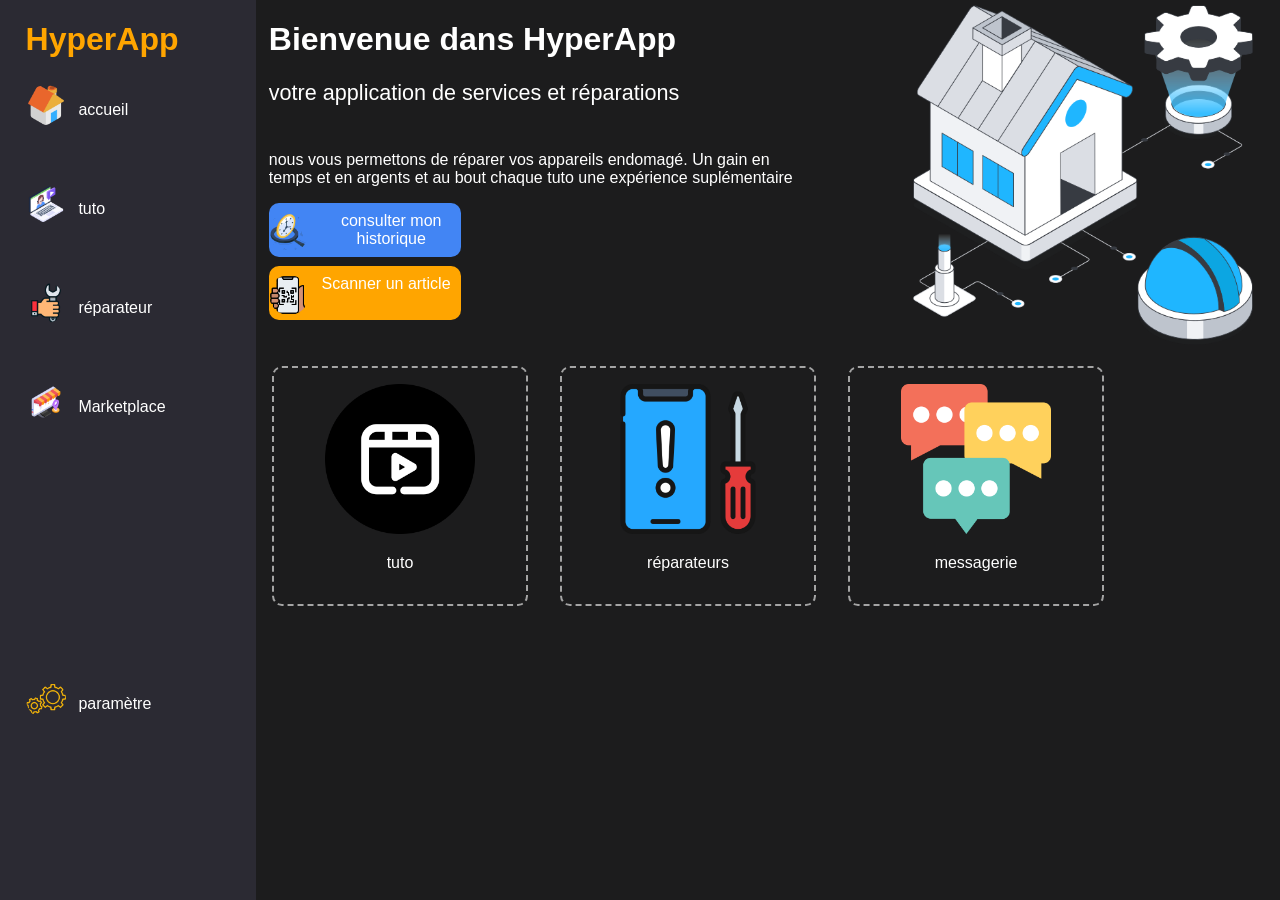
==== index.html @ 46a5c95a "Rename application.html to index.html" ====
<!DOCTYPE html>
<html lang="fr">
<head>
    <link rel="stylesheet" href="css/affiche-option1.css">
    <link rel="stylesheet" href="css/affiche-option2.css">
    <link rel="stylesheet" href="css/default-app.css">
    <link rel="stylesheet" href="css/barre-menu-option.CSS">
    <link rel="shortcut icon" href="image/service-de-reparation.png" type="image/x-icon">
    <link rel="stylesheet" href="https://unpkg.com/leaflet@1.9.4/dist/leaflet.css"/>
    <link rel="stylesheet" href="https://unpkg.com/leaflet-routing-machine@latest/dist/leaflet-routing-machine.css"/>
    <script src="https://unpkg.com/leaflet-routing-machine@latest/dist/leaflet-routing-machine.js"></script>
    <script src="https://unpkg.com/leaflet@1.9.4/dist/leaflet.js"></script>
    <meta charset="UTF-8">
    <meta name="viewport" content="width=device-width, initial-scale=1.0">
    <title>HyperApp</title>
</head>
<body>
    <div class="container">
        <div class="barre-menu-principal">
            <h1 class="logoName">HyperApp</h1>
            <div class="global-button-option-principal">
                <div class="button-option-principal standart-button pointer " id="accueil">
                    <img src="image/page-daccueil.png" alt="" class="default-img">
                    <p class="default-text">accueil</p>
                </div>
                <div class="button-option-principal standart-button pointer" id="tuto">
                    <img src="image/tutoriels-videos(1).png" alt="" class="default-img">
                    <p class="default-text">tuto</p>
                </div>
                <div class="button-option-principal standart-button pointer" id="reparateurBtn">
                    <img src="image/reparation.png" alt="" class="default-img">
                    <p class="default-text">réparateur</p>
                </div><div class="button-option-principal standart-button pointer" id="marketplaceBtn">
                    <img src="image/marche-en-ligne.png" alt="" class="default-img">
                    <p class="default-text">Marketplace</p>
                </div>
            </div>
            <div class="parametre-button standart-button button-option-principal">
                <img src="image/parametre.png" alt="" class="default-img">
                <p class="default-text">paramètre</p>
            </div>
        </div>
        <div class="contenu-option-principal">
            <div class="option1" id="option1">
                <div class="parti-entete" style="display: flex;">
                    <div class="entete-universel" style="color: white;">
                        <h1 style="" class="classic-entete">Bienvenue dans  HyperApp</h1>
                        <p class="normal-text" style="margin-bottom: 5vh;">
                            votre application de services et réparations
                        </p>
                        <p>
                            nous vous permettons de réparer vos appareils endomagé. Un gain en <br>
                            temps et en argents et au bout chaque tuto une expérience suplémentaire
                        </p>
                        <div class="normal-butt-blue">
                            <img src="image/historique-des-recherches.png" alt="" class="default-img">
                            consulter mon historique
                        </div>
                        <div class="normal-butt-orange">
                            <img src="image/scanner-le-code.png" alt="" class="default-img">
                            Scanner un article
                        </div>
                    </div>
                    <img src="image/reparation-a-domicile.png" alt="" style="max-width: 350px;width: auto;max-height: 350px;height:auto ;margin-left: 9vw;">
                </div>
                <div class="porte-option-principal flex">
                    <div class="butt-porte-option-principal">
                        <img src="image/bobines.png" alt="" class="standart-img">
                        <p>tuto</p>
                    </div>
                    <div class="butt-porte-option-principal">
                        <img src="image/reparation-de-telephones-portables.png" alt="" class="standart-img">
                        <p>réparateurs</p>
                    </div>
                    <div class="butt-porte-option-principal">
                        <img src="image/discuter.png" alt="" class="standart-img">
                        <p>messagerie</p>
                    </div>
                </div>
            </div>
            <div class="option2" id="option2">
                <header class="entete-universel flex color-orange header" style="border-bottom: solid gray 1px;">
                    <h2>Tutoreiels</h2>
                    <div class="barre_de_recherche flex">
                        <input type="search" class="input_barre_recherche" placeholder="rechercher un Tutoreiel">
                        <div class="submit">
                            <img src="image/recherche.png" alt="" class="standart-search">
                        </div>
                    </div>
                    <div class="special-button-border-gray pointer" style="margin-left: 7vw;margin-top: 2vh; width: 8vw;text-align: center;">
                        Ajouter un tuto
                    </div>
                </header>
                <div class="affiche-tuto  corps">
                    <div class="flex">
                        <div class="butt-option-reparation-pop reparation-sector-electro pointer" >
                            <h2>électronique</h2>
                        </div>
                        <div class="butt-option-reparation-pop reparation-sector-plomb pointer" >
                            <h2>plomberie</h2>
                        </div>
                        <div class="butt-option-reparation-pop reparation-sector-mecano pointer">
                            <h2>mécanique</h2>
                        </div>
                        <div class="butt-option-reparation-pop pointer reparation-sector-autre">
                            <h2>autre</h2>
                        </div>
                    </div>
                    <h3 class="margin-left">Demande populaire</h3>
                    <div class="flex overflow-x-hover modern-scroll">
                        <div class="tuto-demander" style="background-image: url(image/telephone-mobile.png);">
                            <H3>reparer</H3>
                            <H2>Téléphone</H2>
                        </div>
                        <div class="tuto-demander" style="background-image: url(image/frigo.png);">
                            <H3>reparer</H3>
                            <H2>Refrégirateur</H2>
                        </div>
                        <div class="tuto-demander" style="background-image: url(image/ordinateur-portable.png);">
                            <H3>reparer</H3>
                            <H2>ordinateur</H2>
                        </div>
                        <div class="tuto-demander" style="background-image: url(image/haut-parleur-de-musique.png);">
                            <H3>reparer</H3>
                            <H2>haut parleur</H2>
                        </div>
                        <div class="tuto-demander" style="background-image: url(image/television.png);">
                            <H3>reparer</H3>
                            <H2>télévision</H2>
                        </div>
                    </div>
                    <h3 class="margin-left">Video populaire</h3>
                    <div class="flex">
                        <div class="espace-video-tuto margin-left">
                            <div class="video-tuto">

                            </div>
                            <div class="flex">
                                <h3 class="nom-video-tuto">
                                    nom vidéo
                                </h3>
                                <div class="flex">
                                        <div class="date-post-video" style="margin-left: 20vw;margin-top: 2vh;">
                                            il y a 0 sec
                                        </div>
                                </div>
                            </div>
                            <div class="flex">
                                <div class="user-info-made-post flex">
                                    <img src="" alt="" class="default-img" style="border: solid gray 1px;margin-right: 0.2vw;">
                                </div>
                                    <p class="user-info-video margin-right">
                                            non utilisateur
                                    </p>
                                <div class="flex dis-like-user-info " style="background: gray;" >
                                    
                                </div>
                            </div>
                        </div>
                        <div class="espace-video-tuto margin-left">
                            <div class="video-tuto">

                            </div>
                            <div class="flex">
                                <h3 class="nom-video-tuto">
                                    nom vidéo
                                </h3>
                                <div class="flex">
                                        <div class="date-post-video" style="margin-left: 20vw;margin-top: 2vh;">
                                            il y a 0 sec
                                        </div>
                                </div>
                            </div>
                            <div class="flex">
                                <div class="user-info-made-post flex">
                                    <img src="" alt="" class="default-img" style="border: solid gray 1px;margin-right: 0.2vw;">
                                </div>
                                    <p class="user-info-video margin-right">
                                            non utilisateur
                                    </p>
                                <div class="flex dis-like-user-info " style="background: gray;" >
                                    
                                </div>
                            </div>
                        </div>
                    </div>
                    <div class="flex">
                        <div class="espace-video-tuto margin-left">
                            <div class="video-tuto">

                            </div>
                            <div class="flex">
                                <h3 class="nom-video-tuto">
                                    nom vidéo
                                </h3>
                                <div class="flex">
                                        <div class="date-post-video" style="margin-left: 20vw;margin-top: 2vh;">
                                            il y a 0 sec
                                        </div>
                                </div>
                            </div>
                            <div class="flex">
                                <div class="user-info-made-post flex">
                                    <img src="" alt="" class="default-img" style="border: solid gray 1px;margin-right: 0.2vw;">
                                </div>
                                    <p class="user-info-video margin-right">
                                            non utilisateur
                                    </p>
                                <div class="flex dis-like-user-info " style="background: gray;" >
                                    
                                </div>
                            </div>
                        </div>
                                                <div class="espace-video-tuto margin-left">
                            <div class="video-tuto">

                            </div>
                            <div class="flex">
                                <h3 class="nom-video-tuto">
                                    nom vidéo
                                </h3>
                                <div class="flex">
                                        <div class="date-post-video" style="margin-left: 20vw;margin-top: 2vh;">
                                            il y a 0 sec
                                        </div>
                                </div>
                            </div>
                            <div class="flex">
                                <div class="user-info-made-post flex">
                                    <img src="" alt="" class="default-img" style="border: solid gray 1px;margin-right: 0.2vw;">
                                </div>
                                    <p class="user-info-video margin-right">
                                            non utilisateur
                                    </p>
                                <div class="flex dis-like-user-info " style="background: gray;" >
                                    
                                </div>
                            </div>
                        </div>
                    </div>
                    <div class="flex">
                        <div class="espace-video-tuto margin-left">
                            <div class="video-tuto">

                            </div>
                            <div class="flex">
                                <h3 class="nom-video-tuto">
                                    nom vidéo
                                </h3>
                                <div class="flex">
                                        <div class="date-post-video" style="margin-left: 20vw;margin-top: 2vh;">
                                            il y a 0 sec
                                        </div>
                                </div>
                            </div>
                            <div class="flex">
                                <div class="user-info-made-post flex">
                                    <img src="" alt="" class="default-img" style="border: solid gray 1px;margin-right: 0.2vw;">
                                </div>
                                    <p class="user-info-video margin-right">
                                            non utilisateur
                                    </p>
                                <div class="flex dis-like-user-info " style="background: gray;" >
                                    
                                </div>
                            </div>
                        </div>
                        <div class="espace-video-tuto margin-left">
                            <div class="video-tuto">

                            </div>
                            <div class="flex">
                                <h3 class="nom-video-tuto">
                                    nom vidéo
                                </h3>
                                <div class="flex">
                                        <div class="date-post-video" style="margin-left: 20vw;margin-top: 2vh;">
                                            il y a 0 sec
                                        </div>
                                </div>
                            </div>
                            <div class="flex">
                                <div class="user-info-made-post flex">
                                    <img src="" alt="" class="default-img" style="border: solid gray 1px;margin-right: 0.2vw;">
                                </div>
                                    <p class="user-info-video margin-right">
                                            non utilisateur
                                    </p>
                                <div class="flex dis-like-user-info " style="background: gray;" >
                                    
                                </div>
                            </div>
                        </div>
                    </div>
                </div>
            </div>
            <div class="option3" id="option3">
                <header class="entete-universel flex color-orange header" style="border-bottom: solid gray 1px;">
                    <h2>Réparateurs</h2>
                    <div class="barre_de_recherche flex">
                        <input type="search" class="input_barre_recherche" placeholder="rechercher un réparateur">
                        <div class="submit">
                            <img src="image/recherche.png" alt="" class="standart-search">
                        </div>
                    </div>
                    <div class="special-button-border-gray pointer" style="margin-left: 7vw;margin-top: 2vh; width: 8vw;text-align: center;">
                        devenir réparateur
                    </div>
                </header>
                <div class="corps">
                    <div class="trouver-reparateurs-proche margin-left" style="padding: 1vh; margin-top: 2.5vh;">
                        <p class="margin-left">trouver un réparateur proche de chez vous</p>
                        <div class="flex margin-left">
                            <select class="filtre">
                                <option value="" class="option-categorie-secteur">tous secteur</option>
                                <option value="" class="option-categorie-secteur">éléctronique</option>
                                <option value="" class="option-categorie-secteur">mécanique</option>
                                <option value="" class="option-categorie-secteur">plomberie</option>
                                <option value="" class="option-categorie-secteur">autre</option>
                            </select>
                             <select class="filtre">
                                <option value="" class="option-categorie-secteur">niveau</option>
                                <option value="" class="option-categorie-secteur">débutant</option>
                                <option value="" class="option-categorie-secteur">intermédiaire</option>
                                <option value="" class="option-categorie-secteur">expert</option>
                                <option value="" class="option-categorie-secteur">vétéran</option>
                            </select>
                             <select class="filtre">
                                <option value="" class="option-categorie-secteur">notation</option>
                                <option value="" class="option-categorie-secteur">1 étoile</option>
                                <option value="" class="option-categorie-secteur">2 étoiles</option>
                                <option value="" class="option-categorie-secteur">3 étoiles</option>
                                <option value="" class="option-categorie-secteur">4 étoiles</option>
                                <option value="" class="option-categorie-secteur">5 étoiles</option>
                            </select>
                             <select class="filtre">
                                <option value="" class="option-categorie-secteur">distance</option>
                                <option value="" class="option-categorie-secteur">0 à 1km</option>
                                <option value="" class="option-categorie-secteur">1 à 5km</option>
                                <option value="" class="option-categorie-secteur">5 à 10km</option>
                                <option value="" class="option-categorie-secteur">plus</option>
                            </select>
                            <select class="filtre">
                                <option value="" class="option-categorie-secteur">buget</option>
                                <option value="" class="option-categorie-secteur">négociable</option>
                                <option value="" class="option-categorie-secteur">raisonnable</option>
                                <option value="" class="option-categorie-secteur">moyen</option>
                                <option value="" class="option-categorie-secteur">cher</option>
                            </select>
                            <button class="search " style="width: 10vw;text-align: center;outline: none;border-radius: 15px;border: none;color: white;background-color: orange;"> 
                                rechercher
                            </button>
                        </div>
                    </div>
                    <h3 style="margin-left: 2vw;color: orange;">carte</h3>
                    <div class="flex">
                        <div class="carte" id="carte">

                        </div>
                        <div class="modif-carte">
                            <DIv  style="width: 50px;height: 50px;background-color: #1c1c1d;justify-content: center;align-items: center;border-radius: 999px;margin-left: 2vw;margin-top: 2vh;">
                                <img src="image/broches-de-localisation.png" alt="se localiser" class="se-localiser" id="se-localiser">
                            </DIv>
                        </div>
                    </div>
                    <h3 class="margin-left color-orange">
                        résultats
                    </h3>
                    <div class="flex">
                        <div class="profil-reparateur visit-card ">
                            <div class="flex">
                                <img src="image/homme.png" alt="" class="profil-img" style="border: 1px solid gray;">
                                <div>
                                    <h2 style="margin: 0px; width: 20vw;">TOM CRUZ</h4>
                                    <H4 style="margin: 0px; margin-top: 0.5vh;">mécanique</H2>
                                        
                                </div>
                                <img src="image/verifie.png" alt="profil vérifier" class="profil-verifier">
                            </div>
                            <div class="flex" >
                                <div class="flex etoile">
                                    <img src="image/etoile(3).png" alt="" class="etoile-notation">
                                    <img src="image/etoile(3).png" alt="" class="etoile-notation">
                                    <img src="image/etoile(3).png" alt="" class="etoile-notation">
                                    <img src="image/etoile(3).png" alt="" class="etoile-notation">
                                    <img src="image/etoile(3).png" alt="" class="etoile-notation">
                                </div>
                                <div class="note">5.0</div>
                                <img src="image/signet.png" alt="" class="add-favoris">
                                
                            </div>
                            <p>ninvau: <span class="underline" id="niveau-rep">expert</span></p>
                            <p>budget: <span class="underline">négociable</span></p>
                            <div class="flex">
                                <button class="special-button-border-gray extreme-margin">
                                    entrer en contact
                                </button>
                                <button class="special-button-border-gray margin-left">
                                    consulter 
                                    profil
                                </button>
                            </div>
                        </div>
                         <div class="profil-reparateur visit-card ">
                            <div class="flex">
                                <img src="image/petite-fille.png" alt="" class="profil-img" style="border: 1px solid gray;">
                                <div>
                                    <h2 style="margin: 0px; width: 20vw;">laurette Mbida</h4>
                                    <H4 style="margin: 0px; margin-top: 0.5vh;">électronique</H2>
                                        
                                </div>
                                <img src="image/verifie.png" alt="profil vérifier" class="profil-verifier">
                            </div>
                            <div class="flex">
                                <div class="flex etoile">
                                    <img src="image/etoile(3).png" alt="" class="etoile-notation">
                                    <img src="image/etoile(3).png" alt="" class="etoile-notation">
                                    <img src="image/etoile(3).png" alt="" class="etoile-notation">
                                    <img src="image/etoile(3).png" alt="" class="etoile-notation">
                                    <img src="image/etoile(3).png" alt="" class="etoile-notation">
                                </div>
                                <div class="note">5.0</div>
                                <img src="image/signet.png" alt="" class="add-favoris">
                                
                            </div>
                            <p>ninvau: <span class="underline" id="niveau-rep">expert</span></p>
                            <p>budget: <span class="underline">moyen</span></p>
                            <div class="flex">
                                <button class="special-button-border-gray extreme-margin">
                                    entrer en contact
                                </button>
                                <button class="special-button-border-gray margin-left">
                                    consulter 
                                    profil
                                </button>
                            </div>
                        </div>
                    </div>
                                        <div class="flex">
                        <div class="profil-reparateur visit-card ">
                            <div class="flex">
                                <img src="image/petite-fille.png" alt="" class="profil-img" style="border: 1px solid gray;">
                                <div>
                                    <h2 style="margin: 0px; width: 20vw;">ARLETTE QUEEN</h4>
                                    <H4 style="margin: 0px; margin-top: 0.5vh;">électronique</H2>
                                        
                                </div>
                                <img src="image/verifie.png" alt="profil vérifier" class="profil-verifier">
                            </div>
                            <div class="flex">
                                <div class="flex etoile">
                                    <img src="image/etoile(3).png" alt="" class="etoile-notation">
                                    <img src="image/etoile(3).png" alt="" class="etoile-notation">
                                    <img src="image/etoile(3).png" alt="" class="etoile-notation">
                                    <img src="image/etoile(3).png" alt="" class="etoile-notation">
                                    <img src="image/etoile(3).png" alt="" class="etoile-notation">
                                </div>
                                <div class="note">5.0</div>
                                <img src="image/signet.png" alt="" class="add-favoris">
                                
                            </div>
                            <p>ninvau: <span class="underline" id="niveau-rep">expert</span></p>
                            <p>budget: <span class="underline">négociable</span></p>
                            <div class="flex">
                                <button class="special-button-border-gray extreme-margin">
                                    entrer en contact
                                </button>
                                <button class="special-button-border-gray margin-left">
                                    consulter 
                                    profil
                                </button>
                            </div>
                        </div>
                         <div class="profil-reparateur visit-card ">
                            <div class="flex">
                                <img src="image/homme.png" alt="" class="profil-img" style="border: 1px solid gray;">
                                <div>
                                    <h2 style="margin: 0px; width: 20vw;">KOKI MASTER</h4>
                                    <H4 style="margin: 0px; margin-top: 0.5vh;">plomberie</H2>
                                        
                                </div>
                                <img src="image/verifie.png" alt="profil vérifier" class="profil-verifier">
                            </div>
                            <div class="flex">
                                <div class="flex etoile">
                                    <img src="image/etoile(3).png" alt="" class="etoile-notation">
                                    <img src="image/etoile(3).png" alt="" class="etoile-notation">
                                    <img src="image/etoile(3).png" alt="" class="etoile-notation">
                                    <img src="image/etoile(3).png" alt="" class="etoile-notation">
                                    <img src="image/etoile(3).png" alt="" class="etoile-notation">
                                </div>
                                <div class="note">5.0</div>
                                <img src="image/signet.png" alt="" class="add-favoris">
                                
                            </div>
                            <p>ninvau: <span class="underline" id="niveau-rep">expert</span></p>
                            <p>budget: <span class="underline">moyen</span></p>
                            <div class="flex">
                                <button class="special-button-border-gray extreme-margin">
                                    entrer en contact
                                </button>
                                <button class="special-button-border-gray margin-left">
                                    consulter 
                                    profil
                                </button>
                            </div>
                        </div>
                    </div>
                </div>
            </div>
            <div class="option4" id="option4">
                <header class="entete-universel flex color-orange header" style="border-bottom: solid gray 1px;">
                    <h2>marketplace</h2>
                    <div class="barre_de_recherche flex">
                        <input type="search" class="input_barre_recherche" placeholder="rechercher un article">
                        <div class="submit">
                            <img src="image/recherche.png" alt="" class="standart-search">
                        </div>
                    </div>
                    <div class="special-button-border-gray pointer" style="margin-left: 7vw;margin-top: 2vh; width: 8vw;text-align: center;">
                       mes <br>articles 
                    </div>
                </header>
                <div class="flex ">
                    <div class="margin-left filtre-et-menue">
                        <div class="filtre-option4">
                            <p>trouver l'articles qu'il vous faux</p>
                            <div class="flex">
                                <select name="" id="" class="filtre">
                                    <option value="">Etat</option>
                                    <option value="">noeuf</option>
                                    <option value="">ocasion</option>
                                    <option value="">fin de vie</option>
                                </select>
                                <select name="" id="" class="filtre">
                                    <option value="">type</option>
                                    <option value="">électronique</option>
                                    <option value="">plomberie</option>
                                    <option value="">mécanique</option>
                                    <option value="">autre</option>
                                </select>
                                <select name="" id="" class="filtre">
                                    <option value="">prix</option>
                                    <option value="">10000 fcfa</option>
                                    <option value="">30000 fcfa</option>
                                    <option value="">50000 fcfa</option>
                                    <option value="">100000 fcfa</option>
                                    <option value="">plus</option>
                                </select>
                                <button class="search " style="width: 8vw;text-align: center; background-color: orange; color: white;outline: none; border: none; border-radius: 15px;">
                                    rechercher
                                </button>
                            </div>
                        </div>
                        <div class="menue-defilant">
                            <div class="produit flex">
                                <img src="image/television.png " alt="" class="photo-produit">
                                <div class="nomArticleVendre margin-left" style="">
                                    <h3 class="">
                                        <span id="nomArticleVendre" >
                                            Télevision Samsung LT 
                                        </span>
                                    </h3>
                                    <p>prix: <span class="underline">30000 fcfa</span></p>
                                    <p>état: <span class="underline">ocasion</span></p>
                                    <P>quantité (<span id="quantite">1</span>)</P>
                                </div>
                                <div class="margin-left ">
                                    <button class="acheterArticle ">
                                        commander
                                    </button>
                                    <button class="acheterArticle">
                                        plus d'info
                                    </button>
                                </div>
                            </div>
                            <div class="produit flex">
                                <img src="image/telephone-mobile.png " alt="" class="photo-produit">
                                <div class="nomArticleVendre margin-left" style="">
                                    <h3 class="">
                                        <span id="nomArticleVendre" >
                                            afficheur google pixel 5
                                        </span>
                                    </h3>
                                    <p>prix: <span class="underline">50000 fcfa</span></p>
                                    <p>état: <span class="underline">noeuf</span></p>
                                    <P>quantité (<span id="quantite">10</span>)</P>
                                </div>
                                <div class="margin-left ">
                                    <button class="acheterArticle ">
                                        commander
                                    </button>
                                    <button class="acheterArticle">
                                        plus d'info
                                    </button>
                                </div>
                            </div> 
                            <div class="produit flex">
                                <img src="image/frigo(1).png " alt="" class="photo-produit">
                                <div class="nomArticleVendre margin-left" style="">
                                    <h3 class="">
                                        <span id="nomArticleVendre" >
                                            prigo Samsung frost 
                                        </span>
                                    </h3>
                                    <p>prix: <span class="underline">100000 fcfa</span></p>
                                    <p>état: <span class="underline">ocasion</span></p>
                                    <P>quantité (<span id="quantite">1</span>)</P>
                                </div>
                                <div class="margin-left ">
                                    <button class="acheterArticle ">
                                        commander
                                    </button>
                                    <button class="acheterArticle">
                                        plus d'info
                                    </button>
                                </div>
                            </div>                                                       
                        </div>
                    </div>
                    <div class="panier">
                        <H2 style="text-align: center;margin: 0px;margin-top: 0.5vh;">MON PANIER</H2>
                        <DIV class="contenue-panier">
                            
                        </DIV>
                        <p style="text-align: center; margin-bottom: 0.3vh;">total:<span > 00.0</span>fcfa</p>
                        <div class="flex margin-left">
                            <button class="valider-vider valider">
                                        valider
                            </button>
                            <button class="valider-vider vider">
                                        vider
                            </button>
                        </div>
                    </div>
                </div>
            </div>
        </div>
    </div>
</body>
<script src="js/application_barre_menu.js">
</script>
<script src="js/carteHyperApp.js">
</script>
</html>
---- css/affiche-option1.css ----
/*.butt-porte-option-principal{
    color: white;
    width: 20vw;
    height: auto;
    border: dashed 2px;
    text-align: center;
    margin: 2vh;
    border-radius: 10px;
    margin-left: 1vW;
}*/
.butt-porte-option-principal:hover{
    border: solid white;
    background-color: white;
    opacity: 90%;
    color: black;
    cursor: pointer;
}
#option1{
    display:block;
    overflow-y: scroll;
    overflow-x: hidden;
    /*background-image: url(image/service-de-reparation.png);*/
    background-repeat: no-repeat;
}
.butt-porte-option-principal {
    color: white;
    width: 20vw;
    max-width: 300px;
    min-width: 200px;

    border: 2px dashed rgba(255,255,255,0.6);
    border-radius: 10px;

    text-align: center;
    padding: 1rem;
    margin: 1rem;

    box-sizing: border-box;
}
---- css/affiche-option2.css ----
#option2{
    display: none;
    
}
.header{
    border-bottom: solid gray 1.5 px;
    width: auto;
    height: 11vh;
}
.corps{
    width: 79.vw;
    height: 89vh;
    overflow-y: scroll;
    overflow-x: hidden;
}
.affiche-tuto{
    overflow-y: scroll;
    overflow-x: hidden;
    width: 80vw;
    height: 90vh;
    border: none ;
}
.butt-option-reparation-pop{
    color: white;
    width: 20vw;
    max-width: 300px;
    min-width: 200px;
    border: 2px dashed rgba(255,255,255,0.6);
    border-radius: 10px;

    text-align: center;
    padding: 1rem;
    margin: 1rem;

    box-sizing: border-box;
    background-size: cover;
    background-position: center;
    transition: 0.4s;
}
.reparation-sector-electro:hover{
    background-image: url("image/reparation-de-telephones-portable.png");
    background-size: cover;
    background-position: center;
    cursor: pointer;   
    transform: scale(1.05); 
    color: transparent;
}
.reparation-sector-mecano:hover{
    background-image: url(image/entretien.png);
    background-size: cover;
    background-position: center;
    cursor: pointer;   
    transform: scale(1.05); 
    color: transparent;
}
.reparation-sector-plomb:hover{
    background-image: url(image/reparation\ \(1\).png);
    background-size: cover;
    background-position: center;
    cursor: pointer;   
    transform: scale(1.05); 
    color: transparent;
}
.reparation-sector-autre:hover{
    background-image: url(image/plus.png);
    background-size: cover;
    background-position: center;
    cursor: pointer;   
    transform: scale(1.05); 
    color: transparent;
}
.tuto-demander{
    color: white;
    width: 20vw;
    max-width: 300px;
    min-width: 200px;
    height: 30vh;
    border: solid gray 1px;
    border-radius: 10px;
    padding: 1rem;
    margin: 1rem;
    box-sizing: border-box;
    cursor: pointer;
    transition:  background-image 0.4s ease;
    animation: moi 2S linear alternate;
    box-shadow: 0 0 2px 3px black;
}
@keyframes moi{
    from{
        background-position: center;
        
    }
}
.tuto-demander:hover{
    background-position: center;
    transform: scale(1.05);
    background-size: cover;
}
.overflow-x-hover:hover{
    overflow-x: scroll;
    overscroll-behavior-inline: calc(1);
}
.espace-video-tuto{
    width: 30vw;
    height: auto;
    border: none;

}
.video-tuto{
width: 30vw;
height: 30vh;
background-color: #6d6c73;
border-radius: 10px;
}
---- css/default-app.css ----
html{
    font-family: sans-serif, 'poppins';
    background-color: #2b2a33;
    color: white;
    overflow-y: hidden;
    overflow-x: none;
}
body{
    width: 100vw;
    height: 100vh;
}

.flex{
    display: flex;
}
.modal{
    display: none;
    position:fixed;
    top:0;
    left:0;
    width:100%;
    height:100%;
    background:rgba(0,0,0,0.5);
    justify-content:center;
    align-items:center;
}
.margin-left{
    margin-left: 2vw;
}

.entete-universel{
    font-size: 100%;
    padding-left: 1vw;
}
.normal-text{
    font-size: 135%;
}
/* bouton de la page*/
.special-button-border-gray{
    height: 7vh;
    width: auto;
    border: solid gray 1px;
    border-radius: 10px;
    background: transparent;
    color: white;
}
.special-button-border-gray:hover{
    background-color: orange;
    color: white;
}
.special-button{
    width: 20vh;
    height: auto;
    min-height: 5vh;
    background: linear-gradient(to right, orange ,blue );
    text-align: center;padding-top: 1vh;
    border-radius: 15px;
    cursor: pointer;
}
.circle_butt{
    width: 50px;
    height: 50px;
    border-radius: 999px;
}
.button_default_o{
    background-color: orange;
}
.normal-butt-orange{
    display: flex;
     width: auto;
     max-width: 15vw;
     max-height: 6vh;
    height: auto;
    min-height: 5vh;
    background-color: orange;
    text-align: center;padding-top: 1vh;
    border-radius: 10px;
    cursor: pointer;
    margin-top: 1vh;
    color: white;
    outline: none;
    border: none;
}
.normal-butt-blue{
    display: flex;
    max-width: 15vw;
     width: auto;
    height: auto;
    min-height: 5vh;
    max-height: 6vh;
    background-color: #4285f4;
    text-align: center;
    padding-top: 1vh;
    border-radius: 10px;
    color: white;
}


/*fin boutton*/
/*position*/
.flex{
    display: flex;
}
/*fin position*/
/*standart image*/
.standart-img{
    width: 150px;
    height: 150px;
}
.standart-search{
    margin-top: 0.5vh;
    margin-left: 1vw;
    width: 35px;
    height: 35px;
}
.standart-search:hover{
    background-color: gray;
    border-radius: 999px;
}
/*standart image fin*/
.color-orange{
    color: orange;
}
.modern-scroll::-webkit-scrollbar {
  width: 8px;
}

.modern-scroll::-webkit-scrollbar-track {
  background: #f1f1f1;
  border-radius: 10px;
}

.modern-scroll::-webkit-scrollbar-thumb {
  background: #888;
  border-radius: 10px;
}

.modern-scroll::-webkit-scrollbar-thumb:hover {
  background: #555;
}
.overflow-x{
    overflow-x: scroll;
    overflow-y: hidden;
}
.overflow-y{
    overflow-x: scroll;
    overflow-y: hidden;
}
.container::-webkit-scrollbar-thumb:hover {
  background: #555;
}
.barre_de_recherche{
    margin-top:2vh;
    margin-left: 5vw;
    width: 30vw;
    height: 3vh;
    min-height: 7vh;
    max-height: 10vh;
    border: solid gray 1px;     
    border-radius: 999px;
    /*align-items: center;
    justify-content: center;
    justify-items: center;*/
}
.input_barre_recherche{
    margin-top: 0.5vh;
    margin-left: 2vw;
    color: white;
    background-color: transparent;
    width: 23vw;
    border: none;
    outline: none;
    border-right: solid gray 1px;
    border-right: 23vw;
}
.pointer{
    cursor: pointer;
}
.radius-max{
    border-radius: 999px;
}
.margin-right{
    margin-right: 15vw;

}
.trouver-reparateurs-proche{
    background-color: #2b2a33;
    width: 75vw;
    height: 20vh;
    border-radius: 15px;
}
.filtre{
    width: 10vw;
    height: 10vh;
    margin-right: 2vw;
    background-color: #1c1c1d;
    color: white;
    text-align: center;
    border: none;
    border-radius: 15px;
}
.margin0{
    margin: 0px;
}
/*option3*/
#option3{
    display: none;
}
.carte{
    width: 67vw;
    height: 57vh;
    background-color: gainsboro;
    margin-left: 2vw;
    margin-top: 3vh;
    border-top-left-radius:  15px;
    border-bottom-left-radius: 15px;
}
.modif-carte{
    background-color: #2b2a33;
    width: 8.5vw;
    height: 57vh;
    margin-top: 3vh;
    border-top-right-radius: 15px;
    border-bottom-right-radius: 15px;
}
.se-localiser{
    border-radius: 999px;
    width: 30px;
    height: 30px;
    margin-left: 0.7vw;
    margin-top: 1.5vh;
    cursor: pointer;
}
.visit-card{
background:#1e1e1e;
border-radius:12px;
padding:20px;
transition:0.3s;
margin-left: 2vw;
box-shadow: 0px 0px 2px 3px black;
}

.visit-card:hover{
transform:translateY(-5px);
}
.profil-reparateur{
    width: 30vw;
    height: 40vh;
    background-color: #2b2a33;
    margin-left: 2vw;
    margin-top: 2vh;
    border-radius: 15px;
    padding: 3vh;
}
.profil-img{
    width: 75px;
    height: 75px;
    border: solid 1px;
    border-radius: 999px;
    margin-right: 1vw;
}
/*.visit-card{

border-radius:12px;


box-shadow:0 10px 25px rgba(0,0,0,0.1);

margin:10px;

transition:0.3s;

}

.visit-card:hover{

transform:translateY(-5px);
box-shadow:0 15px 30px rgba(0,0,0,0.2);

}

.
profil-img{

width:60px;
height:60px;

border-radius:50%;

margin-right:10px;

}

.contact-btn{

margin-top:10px;

background:orange;
border:none;

color:white;

padding:8px 12px;

border-radius:8px;

cursor:pointer;

}
*/
.-notation{
    width: 25px;
    height: 25px;
    margin-top: 0.5vh;
}
.note{
    margin-top: 1.5vh;
    margin-left: 0.5vw;
}
.add-favoris{
    margin-right: 0.4vw;
    margin-left: 14vw;
    width: 35px;
    height: 35px;
}
.profil-verifier{
    margin-left: 0vw;
    width: 35px;
    height: 35px;
}
.underline{
    text-decoration: underline;
}
.extreme-margin{
    margin-right: 11vw;
}
.etoile-notation{
    width: 25px;
    height: 25px;
    margin-top: 0.5vh;
}
.etoile{
    width: 30vw;
}
/*option4*/
#option4{
    display: none;
}
.filtre-et-menue{
    height: 89vh;

}
.filtre-option4{
    background: #2b2a33;
    width: 50vw;
    height: 20vh;
    border-radius: 15px;
    padding-left: 2vw;
    padding-top: 0.5vh;
}
.menue-defilant{
    height: 70vh;
    overflow-y: scroll;
    scrollbar-width: auto;
}
/*produit en vente*/
.produit{
    width: 50vw;
    height: 27vh;
    border: solid gray 1px;
    margin-top: 1.5vh;
    border-radius: 15px;
    background-color: #2b2a33; 
}
.photo-produit{
    border-end-start-radius: 15px;
    border-start-start-radius: 15px;
    width: 18vw;
    height: auto;
    border-right: solid gray 1px;
}
.nomArticleVendre{
    width: 40vw;

}
.acheterArticle{
    margin-top: 2vh;
    width: 10vw;
    height: 10vh;
    outline: none;
    border: gray;
    color: orange;
    text-decoration: slategray;
    background-color: #1e1e1e;
    border-radius: 15px;
    
}
.acheterArticle:hover{
    color: white;
    background-color: #555;
}
.margin-top{
    margin-top: 4vh;
}
/*mon panier*/
.panier{
    margin-top: 2vh;
    border: solid gray 1px;
    background-color: #2b2a33;
    margin-left: 1vw;
    width: 30vw;
    border-radius: 15px;
    height: 85vh;
}
.contenue-panier{
    width: auto;
    height: 60vh;
    margin-top: 0.5vh;
    overflow-y: scroll;
    overflow-x: hidden;
    background-color: #1c1c1d;
    border-radius: 05px;
}
.valider-vider{
    width: 7vw;
    height: 5vh;
    outline: none;
    border: none;
    margin: 1vh;
    margin-left: 2vw;
    margin-top: 2vh;
    border-radius: 5px;
    color: orange;
    background-color: #1e1e1e;
}
.vider:hover{
    background-color: red;
    color: white;
}
.valider:hover{
    background-color: #555;
}
---- css/barre-menu-option.CSS ----
html,body{
    height: auto;
    min-height: 100vh;
    max-height: 100vh;
    width: auto;
    min-width: 9Ovw;
    max-width: 100vw;
    font-family: sans-serif , 'poppins';
    margin: 0px;
}
.container{
    display: flex;
}
.barre-menu-principal{
    width: 20vw;
    height: 100vh;
    background-color: #2b2a33;
}
.logoName{
    color: orange;
    margin-left: 2vw;
}
.standart-button{
    background-color: transparent;
    width: auto;
    height: auto;
    color: white;
    margin-left: 2vw;
}
.global-button-option-principal{
    margin-bottom: 25vh;
}
.default-img{
    width: 40px;
    height: 40px;
    border-radius: 999px;
    /*border: solid 1px;*/
    margin-right: 1vw;
}
.button-option-principal{
    display: flex;
    margin-top: 3vh;
    width: 17vw;
    height: 8vh;
}
.button-option-principal:hover{
    transform: scale(1.1);
    background-color:gray;
    border-radius: 10px;
    /*border: dashed 3px  ;*/
}
.onfocus{
    background-color: #1c1c1d;
    border-bottom: solid orange 2px;
    border-radius: 10px;
}
.contenu-option-principal{
    height: 100vh;
    width: 80vw;
    background-color: #1c1c1d;
}
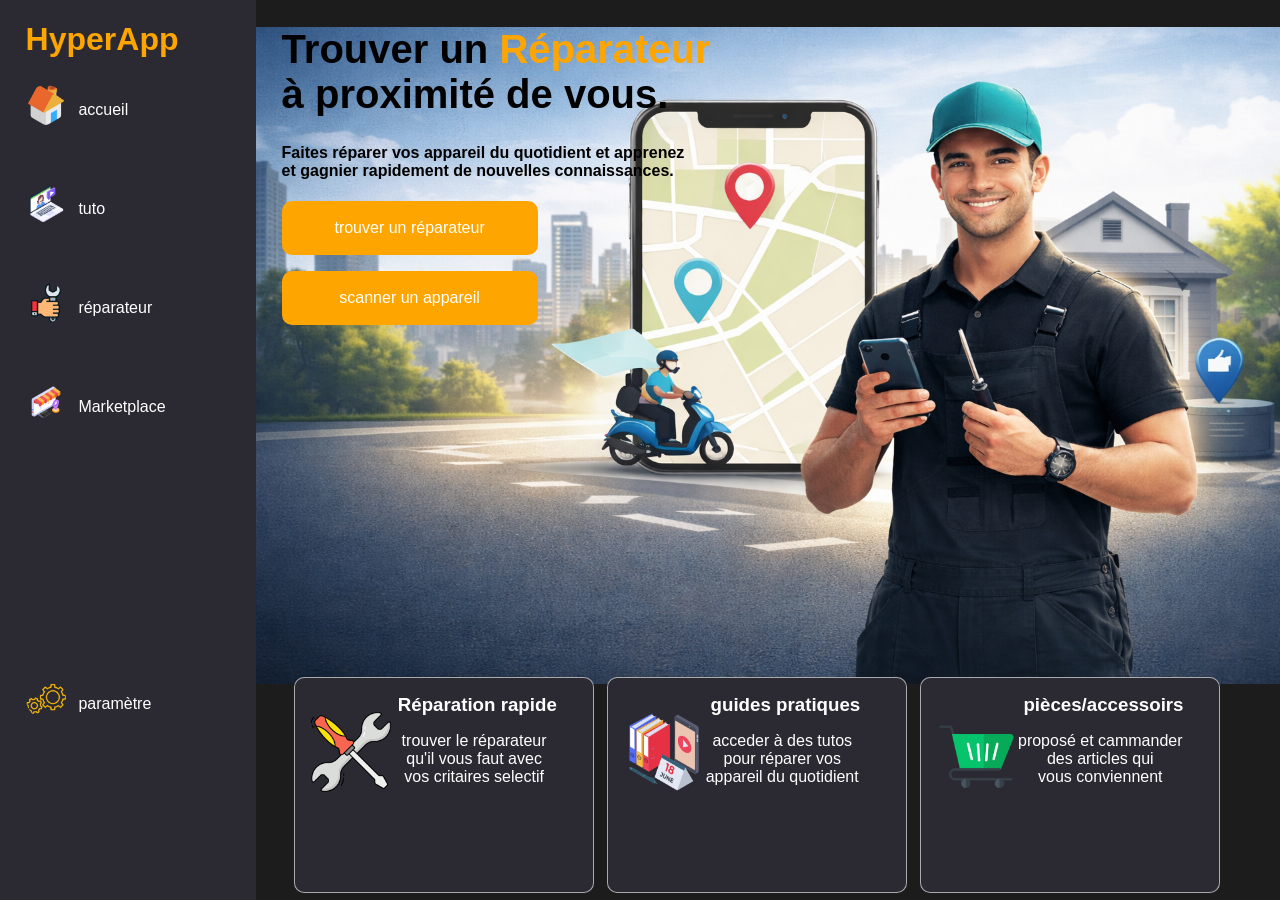
==== commit e5b52716: "modif 18/03/26" ====
--- a/index.html
+++ b/index.html
@@ -41,42 +41,76 @@
             </div>
         </div>
         <div class="contenu-option-principal">
-            <div class="option1" id="option1">
-                <div class="parti-entete" style="display: flex;">
-                    <div class="entete-universel" style="color: white;">
-                        <h1 style="" class="classic-entete">Bienvenue dans  HyperApp</h1>
-                        <p class="normal-text" style="margin-bottom: 5vh;">
-                            votre application de services et réparations
-                        </p>
-                        <p>
-                            nous vous permettons de réparer vos appareils endomagé. Un gain en <br>
-                            temps et en argents et au bout chaque tuto une expérience suplémentaire
-                        </p>
-                        <div class="normal-butt-blue">
-                            <img src="image/historique-des-recherches.png" alt="" class="default-img">
-                            consulter mon historique
-                        </div>
-                        <div class="normal-butt-orange">
-                            <img src="image/scanner-le-code.png" alt="" class="default-img">
-                            Scanner un article
-                        </div>
-                    </div>
-                    <img src="image/reparation-a-domicile.png" alt="" style="max-width: 350px;width: auto;max-height: 350px;height:auto ;margin-left: 9vw;">
-                </div>
-                <div class="porte-option-principal flex">
-                    <div class="butt-porte-option-principal">
-                        <img src="image/bobines.png" alt="" class="standart-img">
-                        <p>tuto</p>
-                    </div>
-                    <div class="butt-porte-option-principal">
-                        <img src="image/reparation-de-telephones-portables.png" alt="" class="standart-img">
-                        <p>réparateurs</p>
-                    </div>
-                    <div class="butt-porte-option-principal">
-                        <img src="image/discuter.png" alt="" class="standart-img">
-                        <p>messagerie</p>
-                    </div>
-                </div>
+            <div id="option1" class="option1">
+                <div class="accueil-prest" style="background-image: url(image/ChatGPT\ Image\ 17\ mars\ 2026\,\ 21_37_26.png);">
+                    <h1 style="font-size: 2.5em;">Trouver un
+                        <span style="color: orange;">
+                            Réparateur 
+                        </span><br> 
+                        à proximité de vous.
+                    </h1>
+                    <h4>Faites réparer vos appareil du quotidient  et apprenez<br> et gagnier rapidement de nouvelles connaissances.</h4>
+                    <div class="new-btn-orange"> trouver un réparateur</div>
+                    <div class="new-btn-orange"> scanner un appareil</div>
+                </div>
+                <div class="flex" style="padding-left: 2.0vw;">
+                    <div class="butt-porte-option-principal flex">
+                        <img src="image/reparer(1).png" alt="" class="img-accueil">
+                        <div >
+                            <h3 style="margin-left: 0.5vw;margin-top: 0px; margin-bottom: 0px;">
+                                Réparation rapide
+                            </h3>
+                            <p>trouver le réparateur <br>
+                            qu'il vous faut avec <br>
+                            vos critaires selectif</p>
+                        </div>
+                    </div>
+                    <div class="butt-porte-option-principal flex">
+                        <img src="image/tutoriels-videos.png" alt="" class="img-accueil">
+                        <div >
+                            <h3 style="margin-left: 0.5vw;margin-top: 0px; margin-bottom: 0px;">
+                                guides pratiques
+                            </h3>
+                            <p>acceder à des tutos<br>
+                            pour réparer vos  <br>
+                            appareil du quotidient</p>
+                        </div>                                           
+                    </div>
+                    <div class="butt-porte-option-principal flex">
+                        <img src="image/panier-dachat.png" alt="" class="img-accueil">
+                        <div >
+                            <h3 style="margin-left: 0.5vw;margin-top: 0px; margin-bottom: 0px;">
+                                pièces/accessoirs
+                            </h3>
+                            <p>proposé et cammander<br>
+                            des articles qui  <br>
+                            vous conviennent</p>
+                        </div>  
+                    </div>
+                </div>
+                <div class="flex">
+                    <h2 style="text-align: center; width: 79vw;">recommandés</h2>
+                </div>
+                <div class="flex margin-left">
+                    <div class="recommandation"  style="background-image: url(image/vecteezy_phone-screen-repair_2100134.jpg);">
+                        <h3>Réparer un</h3>
+                        <h2>smart phone</h2>
+                    </div>
+                    <div class="recommandation">
+                        
+                    </div>
+                </div>
+                <div class="flex margin-left">
+                    <div class="recommandation">
+
+                    </div>
+                    <div class="recommandation">
+                        
+                    </div>
+                </div>
+                <h2 style="text-align: center;width: 79vw;">
+                    pret à commencer ?
+                </h2>
             </div>
             <div class="option2" id="option2">
                 <header class="entete-universel flex color-orange header" style="border-bottom: solid gray 1px;">
@@ -436,8 +470,8 @@
                             </div>
                         </div>
                     </div>
-                                        <div class="flex">
-                        <div class="profil-reparateur visit-card ">
+                    <div class="flex">
+                        <div class="profil-reparateur visit-card">
                             <div class="flex">
                                 <img src="image/petite-fille.png" alt="" class="profil-img" style="border: 1px solid gray;">
                                 <div>
@@ -471,6 +505,7 @@
                                 </button>
                             </div>
                         </div>
+                        
                          <div class="profil-reparateur visit-card ">
                             <div class="flex">
                                 <img src="image/homme.png" alt="" class="profil-img" style="border: 1px solid gray;">
@@ -506,6 +541,7 @@
                             </div>
                         </div>
                     </div>
+                    <div id="add" class="flex"></div>
                 </div>
             </div>
             <div class="option4" id="option4">
--- a/css/affiche-option1.css
+++ b/css/affiche-option1.css
@@ -1,39 +1,82 @@
-/*.butt-porte-option-principal{
+
+#option1{
+    display:block;
+    overflow-y: scroll;
+    overflow-x: hidden;
+    /*background-image: url(image/service-de-reparation.png);*/
+    background-repeat: no-repeat;
+    padding: 0px;
+    width: auto;
+    height: 100vh;
+}
+.butt-porte-option-principal {
     color: white;
     width: 20vw;
-    height: auto;
-    border: dashed 2px;
+    max-width: 300px;
+    min-width: 300px;
+    height: 24vh;
+    border: 1px solid rgba(255,255,255,0.6);
+    border-radius: 10px;
+    margin-top: -7px;
+    margin-left: 1vw;
     text-align: center;
-    margin: 2vh;
-    border-radius: 10px;
-    margin-left: 1vW;
-}*/
+    padding: 1rem;
+
+    background-color: #2b2a33;
+    box-sizing: border-box;
+}
 .butt-porte-option-principal:hover{
     border: solid white;
     background-color: white;
     opacity: 90%;
     color: black;
     cursor: pointer;
+    transform: scale(1.05);
 }
-#option1{
-    display:block;
-    overflow-y: scroll;
-    overflow-x: hidden;
-    /*background-image: url(image/service-de-reparation.png);*/
-    background-repeat: no-repeat;
-}
-.butt-porte-option-principal {
+.new-btn-orange{
+    background-color: orange;
     color: white;
     width: 20vw;
     max-width: 300px;
     min-width: 200px;
 
-    border: 2px dashed rgba(255,255,255,0.6);
+    border: 2px solid rgba(255,165,0,0.6);
     border-radius: 10px;
 
     text-align: center;
     padding: 1rem;
-    margin: 1rem;
-
+    margin: 0rem;
+    margin-top: 1rem;
     box-sizing: border-box;
 }
+.new-btn-orange:hover{
+    background-color: #555;
+    border: none;
+}
+.accueil-prest{
+    width: auto;
+    height: 73vh;
+    background-position: center;
+    background-size: cover;
+    padding-left: 2vw;
+    color: black;
+}
+.img-accueil{
+    margin-top: 2vh;
+    width: 80px;
+    height: 80px;
+}
+hr{
+    margin-top: 3vh;
+   height: 1px; 
+}
+.recommandation{
+    width: 35vw;
+    height: 35vh;
+    border: solid gray 1px;
+    border-radius: 5px;
+    margin: 1vh;
+    background-position: center;
+    background-size: cover;
+    color: orange;
+}
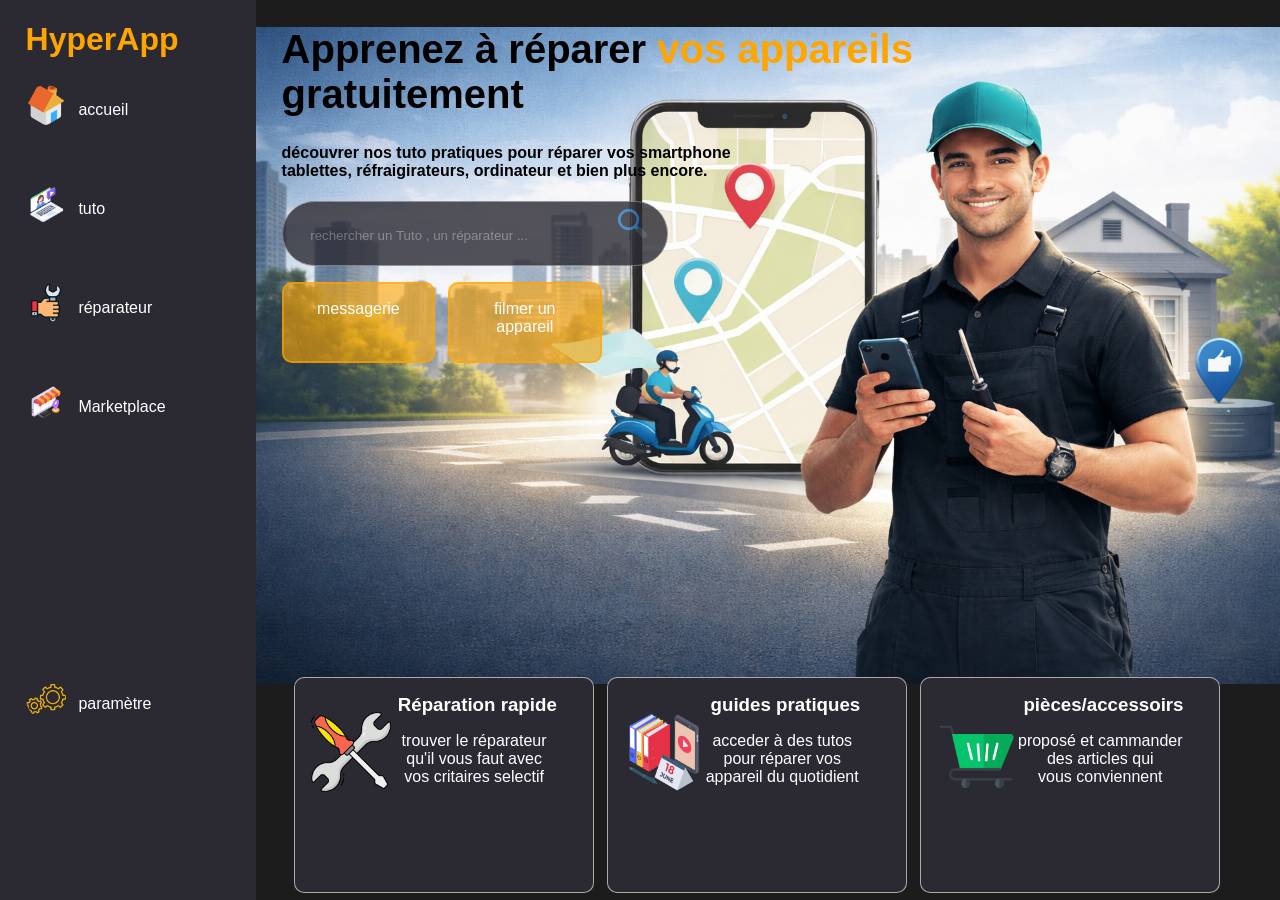
==== commit 794e11dc: "NEW FRONTENT NEW" ====
--- a/index.html
+++ b/index.html
@@ -43,15 +43,28 @@
         <div class="contenu-option-principal">
             <div id="option1" class="option1">
                 <div class="accueil-prest" style="background-image: url(image/ChatGPT\ Image\ 17\ mars\ 2026\,\ 21_37_26.png);">
-                    <h1 style="font-size: 2.5em;">Trouver un
+                    <h1 style="font-size: 2.5em;">Apprenez à réparer 
                         <span style="color: orange;">
-                            Réparateur 
+                            vos appareils
                         </span><br> 
-                        à proximité de vous.
+                       gratuitement 
                     </h1>
-                    <h4>Faites réparer vos appareil du quotidient  et apprenez<br> et gagnier rapidement de nouvelles connaissances.</h4>
-                    <div class="new-btn-orange"> trouver un réparateur</div>
-                    <div class="new-btn-orange"> scanner un appareil</div>
+                    <h4>découvrer nos tuto pratiques pour réparer vos smartphone<br>tablettes, réfraigirateurs, ordinateur et bien plus encore.</h4>
+                    <div class="barre_de_recherche flex" style="margin-left: 0vw;background: #2b2a33;opacity: 80%;">
+                        <input type="search" class="input_barre_recherche" placeholder="rechercher un Tuto , un réparateur ...">
+                        <div class="submit">
+                            <img src="image/recherche.png" alt="" class="standart-search">
+                        </div>
+                    </div>
+                    <div class="flex" aria-placeholder="trouver des tuto adequat">
+                        <diV class="new-btn-orange">
+                            messagerie
+                        </diV>
+                        <diV class="new-btn-orange">
+                            filmer un appareil
+                        </diV>
+
+                    </div>
                 </div>
                 <div class="flex" style="padding-left: 2.0vw;">
                     <div class="butt-porte-option-principal flex">
@@ -89,28 +102,35 @@
                     </div>
                 </div>
                 <div class="flex">
-                    <h2 style="text-align: center; width: 79vw;">recommandés</h2>
-                </div>
-                <div class="flex margin-left">
-                    <div class="recommandation"  style="background-image: url(image/vecteezy_phone-screen-repair_2100134.jpg);">
-                        <h3>Réparer un</h3>
-                        <h2>smart phone</h2>
-                    </div>
-                    <div class="recommandation">
-                        
-                    </div>
+                    <h2 style="text-align: center; width: 79vw;">Aujoud'hui populaire</h2>
                 </div>
                 <div class="flex margin-left">
                     <div class="recommandation">
-
+                        <img src="image/vecteezy_phone-screen-repair_2100134.jpg" alt="" style="width: 23vw;border-radius: 10px;height: 30vh;">
+                        <h2 style="margin: 0px;">changer un afficheur</h2>
+                        <p style="font-size: 1.0em;margin: 0px;">guide complet pour changer l'ecran <br>
+                        d'affichage d'un smartphone</p>
+                        <div class="new-btn-orange" style="margin-left: 5vw;">consulter le tuto</div>
                     </div>
                     <div class="recommandation">
-                        
+                        <img src="image/els-stefan-coders-1019774-5146493.jpg" alt="" style="width: 23vw;border-radius: 10px;height: 30vh;">
+                        <h2 style="margin: 0px;">Remplace la batterie</h2>
+                        <p style="font-size: 1.0em;margin: 0px;">Etapes détaillés pour changer <br>
+                        la batterie d'un smartphone</p>
+                        <div class="new-btn-orange" style="margin-left: 5vw;">consulter le tuto</div>
+                    </div>
+                    <div class="recommandation">
+                        <img src="image/1844452.jpg" alt="" style="width: 23vw;border-radius: 10px;height: 30vh;">
+                        <h2 style="margin: 0px;">changer la RAM d'un PC</h2>
+                        <p style="font-size: 1.0em;margin: 0px;">astuce pour augmenter la <br>
+                        la RAM d'un PC</p>
+                        <div class="new-btn-orange" style="margin-left: 5vw;">consulter le tuto</div>
                     </div>
                 </div>
                 <h2 style="text-align: center;width: 79vw;">
-                    pret à commencer ?
+                    Atualité
                 </h2>
+                <p>consulter un large choix de video </p>
             </div>
             <div class="option2" id="option2">
                 <header class="entete-universel flex color-orange header" style="border-bottom: solid gray 1px;">
--- a/css/affiche-option1.css
+++ b/css/affiche-option1.css
@@ -34,18 +34,21 @@
     transform: scale(1.05);
 }
 .new-btn-orange{
-    background-color: orange;
+    background-color: rgba(255,165,0,0.6);
+    height: 9vh;
     color: white;
-    width: 20vw;
+    width: 12vw;
+    margin-right: 1vw;
+
+    /*
     max-width: 300px;
     min-width: 200px;
-
+*/
     border: 2px solid rgba(255,165,0,0.6);
     border-radius: 10px;
 
     text-align: center;
     padding: 1rem;
-    margin: 0rem;
     margin-top: 1rem;
     box-sizing: border-box;
 }
@@ -72,11 +75,14 @@
 }
 .recommandation{
     width: 35vw;
-    height: 35vh;
-    border: solid gray 1px;
+    height: 55vh;
+    border: solid rgb(128, 128, 128) 1px;
     border-radius: 5px;
     margin: 1vh;
     background-position: center;
     background-size: cover;
-    color: orange;
-}+    color: white;  
+    padding: 1vh;
+    text-shadow: 2px 2px 8px rgba(0,0,0,0.7);
+    text-align: center;
+}
--- a/css/default-app.css
+++ b/css/default-app.css
@@ -73,13 +73,13 @@
     height: auto;
     min-height: 5vh;
     background-color: orange;
-    text-align: center;padding-top: 1vh;
     border-radius: 10px;
     cursor: pointer;
-    margin-top: 1vh;
+    margin-top: 2vh;
     color: white;
     outline: none;
     border: none;
+    text-align: center;
 }
 .normal-butt-blue{
     display: flex;
@@ -148,6 +148,7 @@
 }
 .container::-webkit-scrollbar-thumb:hover {
   background: #555;
+ /* background-image: url("../image/");*/
 }
 .barre_de_recherche{
     margin-top:2vh;
